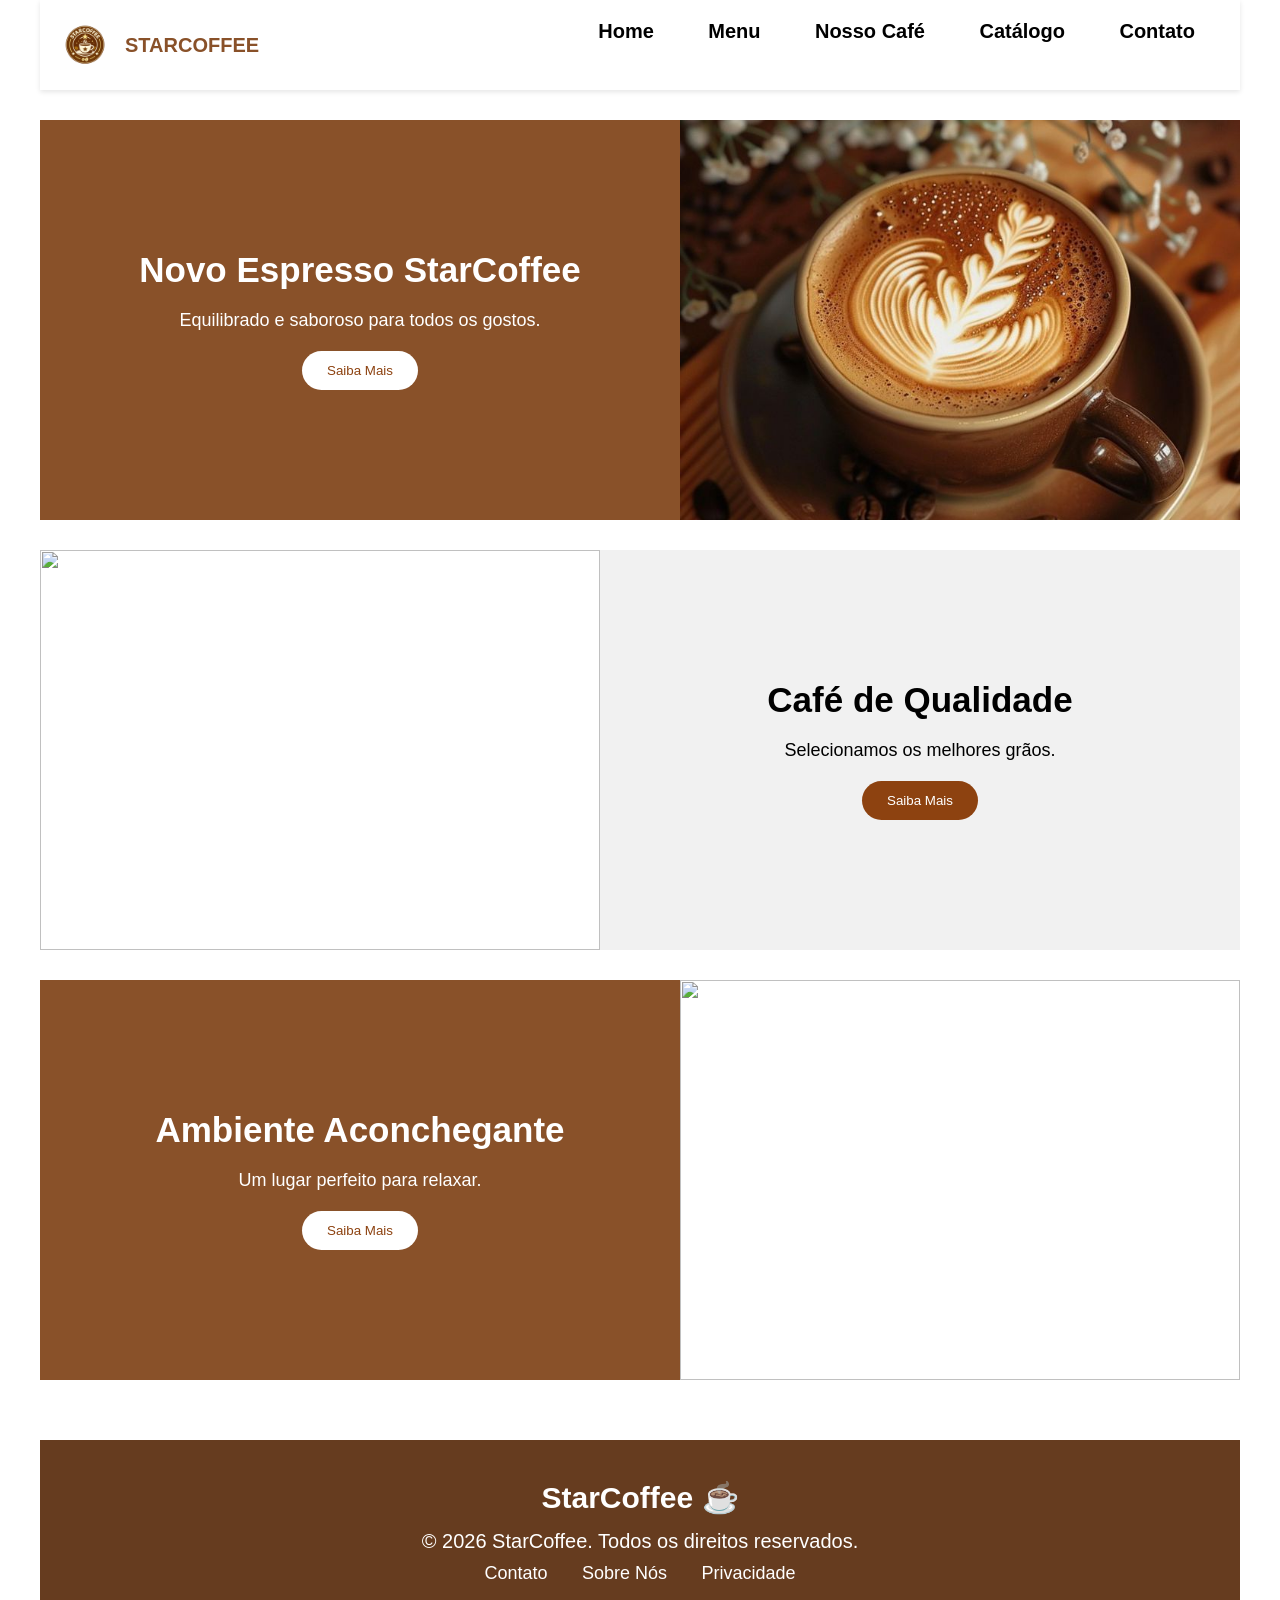
==== index.html @ d5ee0297 "Add files via upload" ====
<!DOCTYPE html>
<html lang="pt-br">
<head>
    <meta charset="UTF-8">
    <meta name="viewport" content="width=device-width, initial-scale=1.0">
    <title>StarCoffee</title>
    <link rel="stylesheet" href="assets/base.css">
</head>

<body>
    <!-- MENU -->
    <header>
        <div class="logo-container">
            <img src="assets/img/logomarca.png" alt="StarCoffee Logo" class="logo-img">
            <span class="logo-text">STARCOFFEE</span>
        </div>
        <nav>
            <a href="index.html">Home</a>
            <a href="menu.html">Menu</a>
            <a href="nosso-cafe.html">Nosso Café</a>
            <a href="catalogo.html">Catálogo</a>
            <a href="contato.html">Contato</a>
        </nav>
    </header>

    <!-- BLOCO 1 -->
    <section class="bloco">
        <div class="texto verde">
            <h1>Novo Espresso StarCoffee</h1>
            <p> Equilibrado e saboroso para todos os gostos. </p>
            <button> Saiba Mais</button>
        </div>
        <div class="imagem">
            <img src="./assets/img/cafeexpresso.jpg" alt="Espresso StarCoffee">
        </div>
    </section>


    <!-- BLOCO 2 -->
    <section class="bloco">
        <div class="imagem">
            <img src="https://images.unsplash.com/photo-1509042239860-f550ce710b93">
        </div>
        <div class="texto claro">
            <h1>Café de Qualidade</h1>
            <p>Selecionamos os melhores grãos.</p>
            <button>Saiba Mais</button>
        </div>
    </section>    
    
    <!-- BLOCO 3 -->
    <section class="bloco">
        <div class="texto verde">
            <h1>Ambiente Aconchegante</h1>
            <p>Um lugar perfeito para relaxar.</p>
            <button>Saiba Mais</button>
        </div>
        <div class="imagem">
            <img src="https://images.unsplash.com/photo-1559925393-8be0ec4767c8">
        </div>
    </section>

    <!-- FOOTER -->
    <footer>
        <h3>StarCoffee ☕</h3>
        <p>&copy; 2026 StarCoffee. Todos os direitos reservados.</p>
        <div>
            <a href="contato.html">Contato</a>
            <a href="nosso-cafe.html">Sobre Nós</a>
            <a href="#">Privacidade</a>
        </div>
    </footer>
</body>
</html>
---- assets/base.css ----
* {
    margin: 0;
    padding: 0;
    box-sizing: border-box;
}

body {
    font-family: Arial;
}

/* MENU */
header {
    display: flex;
    justify-content: space-between;
    padding: 20px;
    max-width: 1200px;
    margin-left: auto;
    margin-right: auto;
    position: sticky;
    top: 0;
    z-index: 100;
    background: white;
    box-shadow: 0 2px 5px rgba(0, 0, 0, 0.1);
}

nav a {
    font-size: 20px;
    margin: 15px;
    text-decoration: none;
    color: black;
    font-weight: bold;
    transition: all 0.3s ease;
    padding: 5px 10px;
    border-radius: 5px;
}

nav a:hover {
    text-decoration-color: #D4A574;
    color: #D4A574;
    transform: scale(1.05);
}

.logo-container {
    display: flex;
    align-items: center;
    gap: 15px;
    cursor: pointer;
    transition: opacity 0.3s ease;
}

.logo-container:hover {
    opacity: 0.8;
}

.logo-img {
    height: 50px;
    width: auto;
    object-fit: contain;
}

.logo-text {
    font-size: 20px;
    font-weight: bold;
    color: #895129;
}

/* BLOCOS */
.bloco {
    display: flex;
    height: 400px;
    margin: 30px 60px;
    max-width: 1200px;
    margin-left: auto;
    margin-right: auto;
}

.bloco:hover {
    box-shadow: 0 4px 15px rgba(0, 0, 0, 0.2);
    transform: translateY(-5px);
    transition: all 0.3s ease;
}

.texto {
    flex: 1;
    display: flex;
    flex-direction: column;
    justify-content: center;
    align-items: center;
    text-align: center;
    padding: 40px;
}

.texto h1 {
    font-size: 35px;
    margin-bottom: 20px;
}

.texto p {
    font-size: 18px;
    margin-bottom: 20px;
}

.verde {
    background: #895129;
    color: white;
}

.claro {
    background: #f1f1f1;
}

/* IMAGENS */
.imagem {
    flex: 1;
}

.imagem img {
    width: 100%;
    height: 100%;
    object-fit: cover;
}

/* CONTATO */
.contato-info {
    display: grid;
    grid-template-columns: 1fr 1fr;
    gap: 20px;
    margin-top: 20px;
    text-align: left;
}

.info-item {
    padding: 15px;
    background: white;
    border-radius: 8px;
    box-shadow: 0 2px 5px rgba(0, 0, 0, 0.1);
}

.info-item h3 {
    color: #8d4210;
    margin-bottom: 10px;
    font-size: 16px;
}

.info-item p {
    margin: 0;
}

.info-item a {
    color: #8d4210;
    text-decoration: none;
    font-weight: bold;
    transition: color 0.3s ease;
}

.info-item a:hover {
    color: #8d4210;
    text-decoration: underline;
}

/* BOTÃO */
button {
    padding: 12px 25px;
    border-radius: 20px;
    border: none;
    background: white;
    cursor: pointer;
}

.verde button {
    color: #8d4210;
}

.claro button {
    background: #8d4210;
    color: white;
}

/* RESPONSIVO */
@media (max-width: 800px) {
    .bloco {
        flex-direction: column;
        height: auto;
    }

    .imagem {
        height: 300px;
    }

    .contato-info {
        grid-template-columns: 1fr;
    }
}

/* FOOTER */
footer {
    background: #663C1F;
    color: white;
    padding: 40px 20px;
    text-align: center;
    margin-top: 60px;
    max-width: 1200px;
    margin-left: auto;
    margin-right: auto;
}

footer h3 {
    font-size: 30px;
    margin-bottom: 15px;
}

footer p {
    font-size: 20px;
    margin-bottom: 10px;
}

footer a {
    font-size: 18px;
    color: white;
    text-decoration: none;
    margin: 0 15px;
}

footer a:hover {
    text-decoration: underline;
}
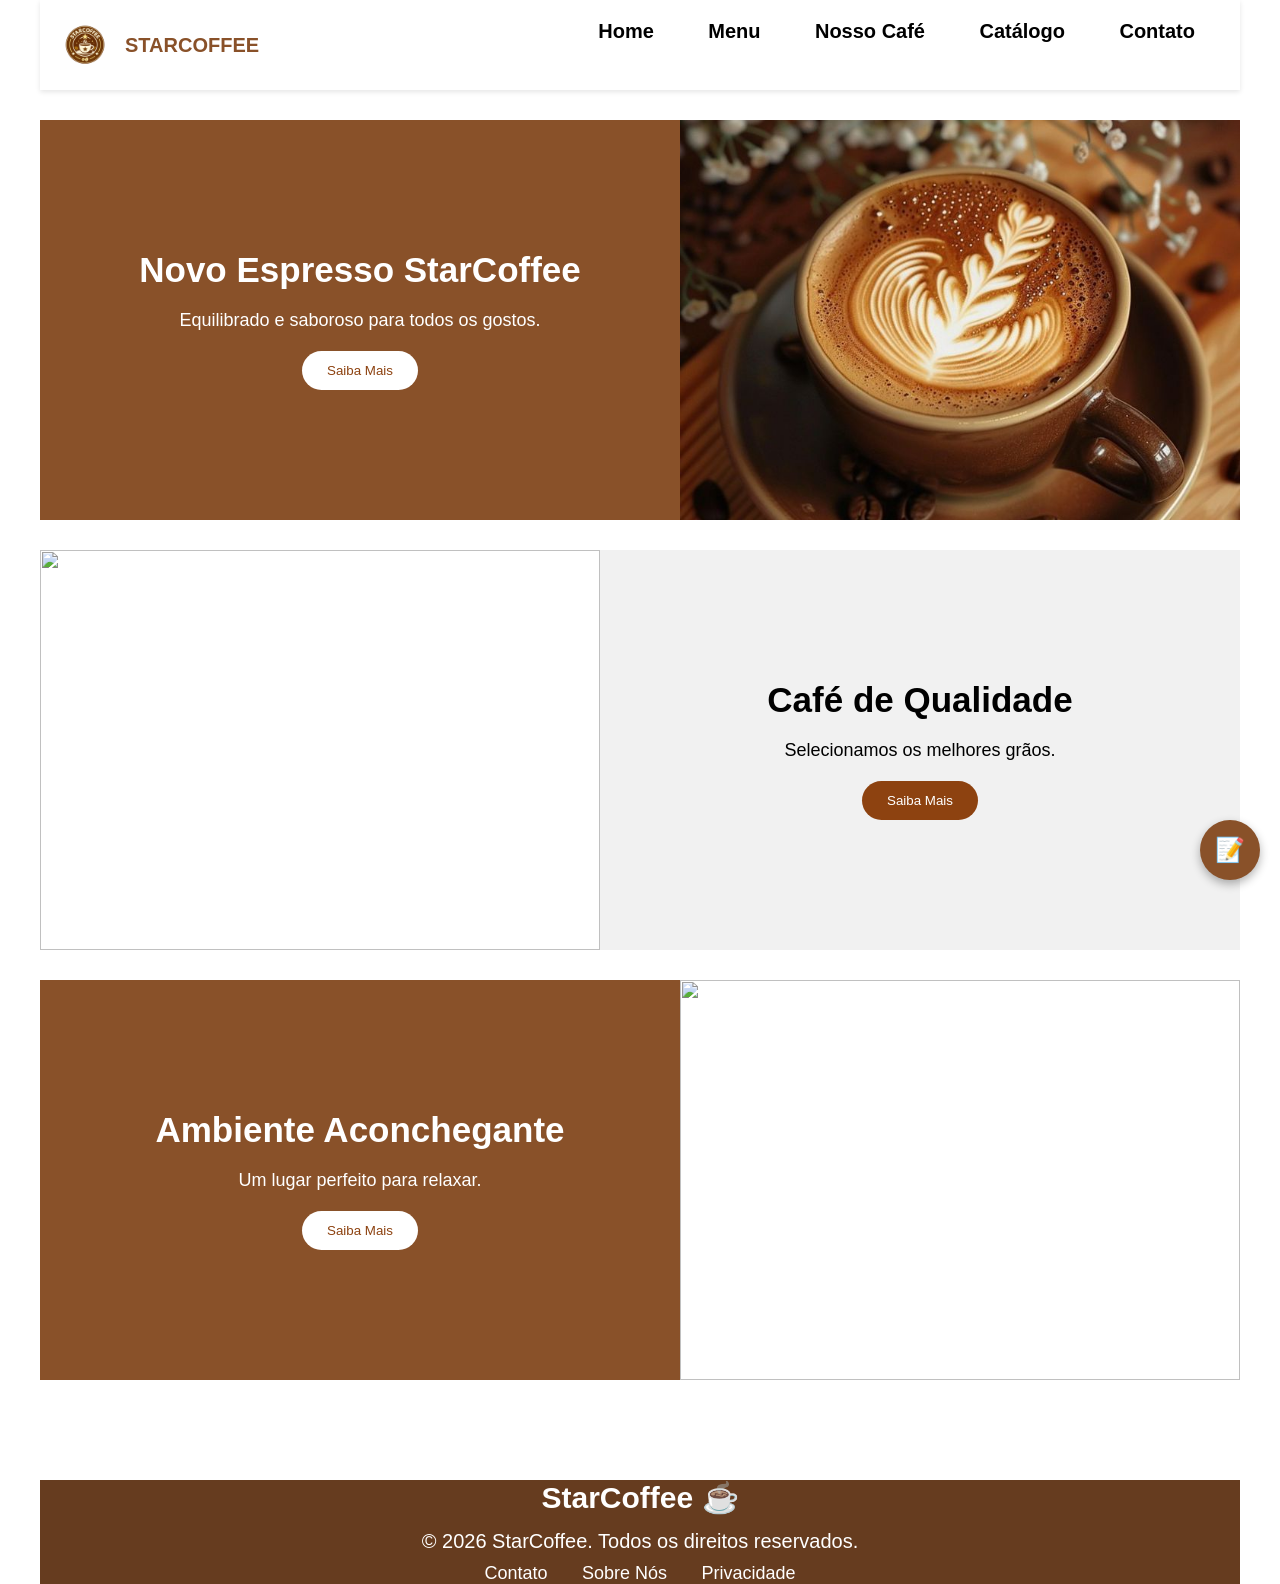
==== commit 9176ab10: "Add files via upload" ====
--- a/index.html
+++ b/index.html
@@ -70,5 +70,8 @@
             <a href="#">Privacidade</a>
         </div>
     </footer>
+
+    <!-- BOTÃO FLUTUANTE -->
+    <a href="blog.html" class="floating-btn"><span class="icon">📝</span><span class="btn-text">Acesse o Nosso Blog Aqui!</span></a>
 </body>
 </html>
--- a/assets/base.css
+++ b/assets/base.css
@@ -74,6 +74,10 @@
     margin-right: auto;
 }
 
+.intro-bloco {
+    height: 250px;
+}
+
 .bloco:hover {
     box-shadow: 0 4px 15px rgba(0, 0, 0, 0.2);
     transform: translateY(-5px);
@@ -196,9 +200,8 @@
 footer {
     background: #663C1F;
     color: white;
-    padding: 40px 20px;
     text-align: center;
-    margin-top: 60px;
+    margin-top: 100px;
     max-width: 1200px;
     margin-left: auto;
     margin-right: auto;
@@ -224,3 +227,296 @@
 footer a:hover {
     text-decoration: underline;
 }
+
+/* BOTÃO FLUTUANTE */
+.floating-btn {
+    position: fixed;
+    bottom: 20px;
+    right: 20px;
+    width: 60px;
+    height: 60px;
+    background: #895129;
+    color: white;
+    border-radius: 30px;
+    text-decoration: none;
+    display: flex;
+    align-items: center;
+    justify-content: flex-start;
+    padding: 0 15px;
+    box-shadow: 0 4px 10px rgba(0, 0, 0, 0.3);
+    transition: all 0.3s ease;
+    z-index: 1000;
+    overflow: hidden;
+}
+
+.floating-btn:hover {
+    background: #663C1F;
+    width: 280px;
+    border-radius: 30px;
+}
+
+.icon {
+    font-size: 24px;
+    margin-right: 10px;
+    flex-shrink: 0;
+}
+
+.btn-text {
+    font-size: 16px;
+    font-weight: bold;
+    opacity: 0;
+    transition: opacity 0.3s ease;
+    white-space: nowrap;
+}
+
+.floating-btn:hover .btn-text {
+    opacity: 1;
+}
+
+/* BACK LINK */
+.back-link {
+    display: inline-block;
+    margin-top: 20px;
+    padding: 10px 20px;
+    background: #895129;
+    color: white;
+    text-decoration: none;
+    border-radius: 5px;
+    font-weight: bold;
+    transition: background 0.3s ease;
+}
+
+.back-link:hover {
+    background: #663C1F;
+}
+
+/* POST LIST */
+.post-list {
+    list-style: none;
+    padding: 0;
+    text-align: left;
+}
+
+.post-list li {
+    margin-bottom: 10px;
+}
+
+.post-list a {
+    color: #895129;
+    text-decoration: none;
+    font-weight: bold;
+    transition: color 0.3s ease;
+}
+
+.post-list a:hover {
+    color: #663C1F;
+    text-decoration: underline;
+}
+
+/* PODCAST BUTTON */
+.podcast-btn {
+    display: inline-block;
+    padding: 12px 25px;
+    background: white;
+    color: #895129;
+    text-decoration: none;
+    border-radius: 20px;
+    font-weight: bold;
+    transition: all 0.3s ease;
+    border: 2px solid #895129;
+}
+
+.podcast-btn:hover {
+    background: #895129;
+    color: white;
+}
+
+/* POSTS SLIDER */
+.posts-slider {
+    position: relative;
+    max-width: 1200px;
+    margin: 30px auto;
+    padding: 0 20px;
+    overflow: hidden;
+}
+
+.posts-container {
+    display: flex;
+    gap: 20px;
+    overflow: hidden;
+    scroll-behavior: smooth;
+    transition: transform 0.5s ease;
+}
+
+.slider-arrow {
+    position: absolute;
+    top: 50%;
+    transform: translateY(-50%);
+    background: rgba(137, 81, 41, 0.8);
+    color: white;
+    border: none;
+    width: 40px;
+    height: 40px;
+    border-radius: 50%;
+    font-size: 18px;
+    cursor: pointer;
+    z-index: 10;
+    transition: background 0.3s ease, opacity 0.3s ease;
+    opacity: 0.7;
+}
+
+.slider-arrow:hover {
+    background: rgba(102, 60, 31, 0.9);
+    opacity: 1;
+}
+
+.left-arrow {
+    left: 10px;
+}
+
+.right-arrow {
+    right: 10px;
+}
+
+.post-card {
+    min-width: 300px;
+    background: white;
+    border-radius: 8px;
+    box-shadow: 0 4px 15px rgba(0, 0, 0, 0.1);
+    overflow: hidden;
+    transition: transform 0.3s ease, box-shadow 0.3s ease;
+}
+
+.post-card:hover {
+    transform: translateY(-5px);
+    box-shadow: 0 8px 25px rgba(0, 0, 0, 0.2);
+}
+
+.post-card img {
+    width: 100%;
+    height: 200px;
+    object-fit: cover;
+}
+
+.post-content {
+    padding: 20px;
+}
+
+.post-content h2 {
+    color: #895129;
+    margin-bottom: 10px;
+    font-size: 24px;
+}
+
+.post-content p {
+    margin-bottom: 10px;
+    line-height: 1.6;
+}
+
+/* MEDIA ELEMENTS */
+video, audio {
+    width: 100%;
+    max-width: 100%;
+    border-radius: 8px;
+    box-shadow: 0 4px 15px rgba(0, 0, 0, 0.1);
+}
+
+audio {
+    margin: 10px 0;
+}
+
+/* VIDEO SECTION */
+.video-section {
+    max-width: 1200px;
+    margin: 30px auto;
+    padding: 40px 20px;
+    text-align: center;
+    background: #f9f9f9;
+    border-radius: 12px;
+    box-shadow: 0 4px 20px rgba(0, 0, 0, 0.1);
+}
+
+.video-section h2 {
+    color: #895129;
+    font-size: 28px;
+    margin-bottom: 10px;
+}
+
+.video-section p {
+    font-size: 18px;
+    margin-bottom: 20px;
+    color: #333;
+}
+
+.video-section video {
+    border-radius: 12px;
+    box-shadow: 0 6px 25px rgba(0, 0, 0, 0.2);
+}
+
+/* EPISODES SECTION */
+.episodes-section {
+    max-width: 1200px;
+    margin: 40px auto;
+    padding: 0 20px;
+}
+
+.episodes-section h2 {
+    text-align: center;
+    color: #895129;
+    font-size: 32px;
+    margin-bottom: 30px;
+}
+
+.episode-card {
+    display: flex;
+    background: linear-gradient(135deg, #f9f9f9 0%, #e8e8e8 100%);
+    border-radius: 15px;
+    margin-bottom: 30px;
+    overflow: hidden;
+    box-shadow: 0 8px 30px rgba(0, 0, 0, 0.1);
+    transition: transform 0.3s ease, box-shadow 0.3s ease;
+}
+
+.episode-card:hover {
+    transform: translateY(-5px);
+    box-shadow: 0 12px 40px rgba(0, 0, 0, 0.2);
+}
+
+.episode-card:nth-child(even) {
+    flex-direction: row-reverse;
+}
+
+.episode-image {
+    flex: 1;
+    position: relative;
+}
+
+.episode-image img {
+    width: 100%;
+    height: 300px;
+    object-fit: cover;
+}
+
+.episode-content {
+    flex: 1;
+    padding: 40px;
+    display: flex;
+    flex-direction: column;
+    justify-content: center;
+}
+
+.episode-content h3 {
+    color: #895129;
+    font-size: 24px;
+    margin-bottom: 15px;
+}
+
+.episode-content p {
+    font-size: 16px;
+    line-height: 1.6;
+    margin-bottom: 20px;
+}
+
+.episode-content audio {
+    margin-top: auto;
+}
